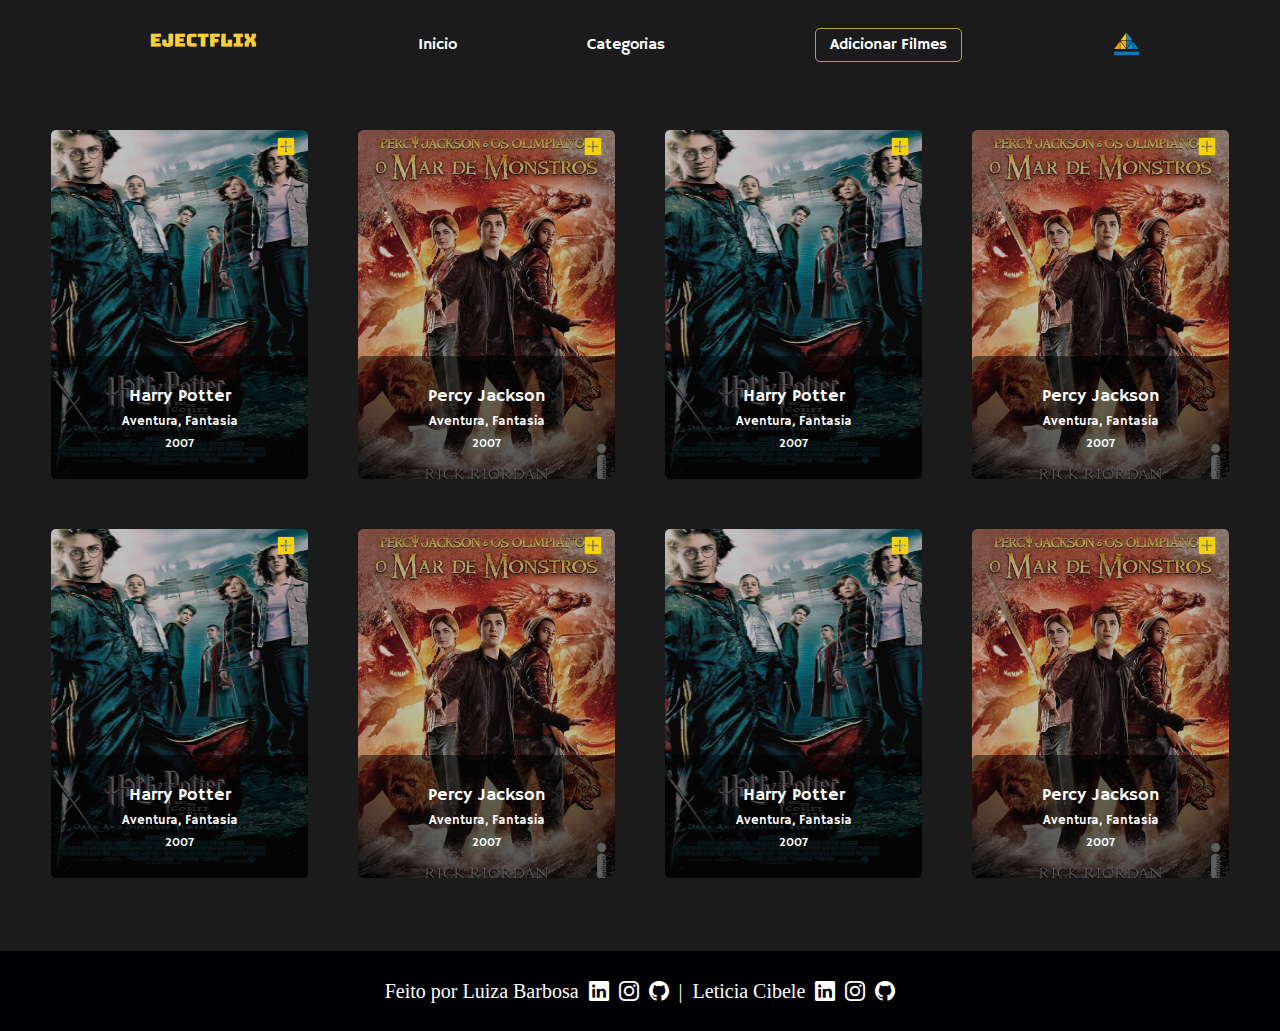
==== index.html @ 3040f32c "add index" ====
<!DOCTYPE html>
<html lang="pt-br">
<head>
    <meta charset="UTF-8">
    <meta name="viewport" content="width=device-width, initial-scale=1.0">
    <title>Filmes</title>

    <link rel="shortcut icon" href="assets/img/favicon.ico" type="image/x-icon">

    <link rel="stylesheet" href="https://cdn.jsdelivr.net/npm/bootstrap-icons@1.11.3/font/bootstrap-icons.min.css"> <!-- Biblioteca de Icons Bootstrap-->

    <link rel="stylesheet" href="assets/css/reset.css">
    <link rel="stylesheet" href="assets/css/style.css">
    <link rel="stylesheet" href="assets/css/modal.css">

</head>
<body class="background-pagina-filmes">

    <header class="cabecalho">
        <div class="logo-eject-flix">
            <img src="assets/img/logos/Logo EJECTFLIX.png" alt="Logo EjectFlix">
        </div>

        <nav class="navbar">
            <ul class="navbar-menu">
                <li><a class="menu-link" href="index.html">Inicio</a></li>
                <li><a class="menu-link" href="assets/pages/categorias.html">Categorias</a></li>
            </ul>
        </nav>

        <button class="btn-adicionar-filmes" id="btn-adicionar-filmes">Adicionar Filmes</button>

        <div class="logo-eject">
            <img src="assets/img/logos/EJECTICONE FUNDO ESCURO 1.png" alt="">
        </div>
    </header>

    <main class="container-filmes" id="container-filmes">

        <section class="filme">
            <img class="filme-imagem" src="assets/img/capas-filmes/harrypotter1.png" alt="Filme Harry Porter">

            <img class="img-open-modal" src="assets/img/icons/ph_plus-fill.png" alt="Icone de abrir o modal">

            <div class="informacoes-filme">
                <h2 class="titulo-filme">Harry Potter</h2>
                <p class="categoria-filme">Aventura, Fantasia </p>
                <p class="ano-filme">2007</p>
            </div>
        </section>

        <section class="filme">
            <img class="filme-imagem" src="assets/img/capas-filmes/harrypotter2.png" alt="Filme Harry Porter">

            <img class="img-open-modal" src="assets/img/icons/ph_plus-fill.png" alt="Icone do modal">

            <div class="informacoes-filme">
                <h2 class="titulo-filme">Percy Jackson</h2>
                <p class="categoria-filme">Aventura, Fantasia</p>
                <p class="ano-filme">2007</p>
            </div>
        </section>

        <section class="filme">
            <img class="filme-imagem" src="assets/img/capas-filmes/harrypotter1.png" alt="Filme Harry Porter">

            <img class="img-open-modal" src="assets/img/icons/ph_plus-fill.png" alt="Icone do modal">

            <div class="informacoes-filme">
                <h2 class="titulo-filme">Harry Potter</h2>
                <p class="categoria-filme">Aventura, Fantasia </p>
                <p class="ano-filme">2007</p>
            </div>
        </section>

        <section class="filme">
            <img class="filme-imagem" src="assets/img/capas-filmes/harrypotter2.png" alt="Filme Harry Porter">

            <img class="img-open-modal" src="assets/img/icons/ph_plus-fill.png" alt="Icone do modal">

            <div class="informacoes-filme">
                <h2 class="titulo-filme">Percy Jackson</h2>
                <p class="categoria-filme">Aventura, Fantasia</p>
                <p class="ano-filme">2007</p>
            </div>

        </section>

        <section class="filme">
            <img class="filme-imagem" src="assets/img/capas-filmes/harrypotter1.png" alt="Filme Harry Porter">

            <img class="img-open-modal" src="assets/img/icons/ph_plus-fill.png" alt="Icone do modal">

            <div class="informacoes-filme">
                <h2 class="titulo-filme">Harry Potter</h2>
                <p class="categoria-filme">Aventura, Fantasia </p>
                <p class="ano-filme">2007</p>
            </div>
        </section>

        <section class="filme">
            <img class="filme-imagem" src="assets/img/capas-filmes/harrypotter2.png" alt="Filme Harry Porter">

            <img class="img-open-modal" src="assets/img/icons/ph_plus-fill.png" alt="Icone do modal">

            <div class="informacoes-filme">
                <h2 class="titulo-filme">Percy Jackson</h2>
                <p class="categoria-filme">Aventura, Fantasia</p>
                <p class="ano-filme">2007</p>
            </div>

        </section>

        <section class="filme">
            <img class="filme-imagem" src="assets/img/capas-filmes/harrypotter1.png" alt="Filme Harry Porter">

            <img class="img-open-modal" src="assets/img/icons/ph_plus-fill.png" alt="Icone do modal">

            <div class="informacoes-filme">
                <h2 class="titulo-filme">Harry Potter</h2>
                <p class="categoria-filme">Aventura, Fantasia </p>
                <p class="ano-filme">2007</p>
            </div>
        </section>

        <section class="filme">
            <img class="filme-imagem" src="assets/img/capas-filmes/harrypotter2.png" alt="Filme Harry Porter">

            <img class="img-open-modal" src="assets/img/icons/ph_plus-fill.png" alt="Icone do modal">

            <div class="informacoes-filme">
                <h2 class="titulo-filme">Percy Jackson</h2>
                <p class="categoria-filme">Aventura, Fantasia</p>
                <p class="ano-filme">2007</p>
            </div>

        </section>

    </main>

    <div class="modal-adicionar-filme" id="modal-adicionar-filme">
        <div class="icone-fechar-modal" id="icone-fechar-modal">
            <i class="bi bi-x-lg"></i>
        </div>

        <h2 class="titulo-modal">Adicionar Filme à lista:</h2>

        <form class="form-modal-adicionar-filme" id="form-modal-adicionar-filme">
            <div class="container-form">
                <div class="form-lado-esquerdo">
                    <label for="imagem-filme" class="label-img">Endereço da imagem</label>
                    <input type="url" placeholder="Insira o link da imagem" id="imagem-filme" name="imagem-filme" required>

                    <label for="categoria-filme">Categoria</label>
                    <input type="text" placeholder="Insira a categoria do filme" id="categoria-filme" name="categoria-filme" required>
                </div>

                <div class="form-lado-direito">
                    <label for="titulo-filme">Nome do filme</label>
                    <input type="text" placeholder="Insira o titulo do filme" id="titulo-filme" name="titulo-filme" required>

                    <label for="ano-filme">Ano de lançamento</label>
                    <input type="date" placeholder="Insira o ano de lançamento" id="ano-filme" name="ano-filme" required>
                </div>
            </div>

            <button type="submit">Adicionar</button>
        </form>
    </div>

    <footer class="rodade">
        <div class="rodape-informacoes">
            <p>Feito por Luiza Barbosa</p>
            <a href="http://www.linkedin.com/in/m-luiza-barbosa" target="_blank"> <i class="bi bi-linkedin icon-rede-social"> </i></a>
            <a href="https://www.instagram.com/luiza.c.b/" target="_blank"> <i class="bi bi-instagram icon-rede-social"> </i></a>
            <a href="https://github.com/Luizacb" target="_blank"> <i class="bi bi-github icon-rede-social"> </i></a>
            <p class="barra-rodape"> | </p>
        </div>

        <div class="rodape-informacoes">
            <p>Leticia Cibele</p>
            <a href="https://www.linkedin.com/in/let%C3%ADcia-cibele-94bb74311/" target="_blank"> <i class="bi bi-linkedin icon-rede-social"> </i></a>
            <a href="https://www.instagram.com/leh_cibelle/" target="_blank"> <i class="bi bi-instagram icon-rede-social"> </i></a>
            <a href="https://github.com/lehcibele" target="_blank"> <i class="bi bi-github icon-rede-social"> </i></a>
        </div>
    </footer>

    <script src="assets/js/modal-adicionar-filmes.js"></script>
    
</body>
</html>
---- assets/css/style.css ----
@import url('https://fonts.googleapis.com/css2?family=Hammersmith+One&display=swap');

.background-pagina-filmes {
    background: #1B1B1B;
}

.cabecalho {
    display: flex;
    justify-content: center;
    align-items: center;
    height: 90px;
    gap: 150px;
}

.navbar-menu {
    display: flex;
    gap: 130px;
}

.menu-link{
    font-family: "Hammersmith One", sans-serif;
    text-decoration: none;
    font-style: normal;
    font-weight: 400;
    font-size: 16px;
    line-height: 20px;
    color: #FFFFFF;
    position: relative;
}

.menu-link::after {
    content: '';
    position: absolute;
    width: 0;
    height: 2px;
    bottom: 0;
    left: 0;
    background-color: rgba(227, 199, 45, 0.8);
    transition: width 0.3s ease-out; 
}

.menu-link:hover::after {
    width: 100%;
}

.btn-adicionar-filmes {
    width: 147px;
    height: 34px;
    padding: 0;
    margin: 0;
    background: none;
    border: 1px solid rgba(227, 199, 45, 0.8);
    border-radius: 5px;
    font-family: "Hammersmith One", sans-serif;
    font-style: normal;
    font-weight: 400;
    font-size: 16px;
    line-height: 20px;
    color: #FFFFFF;
}

.btn-adicionar-filmes:hover {
    transition: 0.3s;
    background-color: rgba(227, 199, 45, 0.8);
}

.container-filmes {
    margin-top: 40px;
    display: flex;
    justify-content: center;
    gap: 50px;
    flex-wrap: wrap;
}

.filme {
    width: 257px;
    height: 349px;
    position: relative;
}

.filme .filme-imagem {
    width: 100%;
    height: 100%;
    border-radius: 5px;
    opacity: 0.9;
}

.img-open-modal {
    position: absolute;
    right: 11px;
    top: 5px;
}

.informacoes-filme {
    position: absolute;
    top: 226px;
    width: 257px;
    height: 123px;
    color: #FFFFFF;
    background: rgba(0, 0, 0, 0.5);
    border-radius: 5px;
    display: flex;
    flex-direction: column;
    align-items: center;
    justify-content: center;
    gap: 10px;
    font-family: "Hammersmith One", sans-serif;
    font-style: normal;
    font-weight: 400;
}



.titulo-filme {
    font-weight: 400;
    font-size: 18px;
    line-height: 20px;
}

.categoria-filme {
    font-size: 13px;
    line-height: 12px;
}

.ano-filme {
    font-size: 12px;
    line-height: 12px;
}

.rodade {
    background-color: #010104;
    height: 80px;
    display: flex;
    justify-content: center;
    margin-top: 73px;
    gap: 10px;
    font-family: 'Roboto Mono';
    font-style: normal;
    font-weight: 400;
    font-size: 20px;
    line-height: 16px;
    color: #FFFFFF;
}

.rodape-informacoes {
    display: flex;
    gap: 10px;
    justify-content: center;
    align-items: center;
}

.icon-rede-social {
    color: #FFFFFF;
}

.icon-rede-social:hover {
    color: rgba(227, 199, 45, 0.8);
}
---- assets/css/modal.css ----
.modal-adicionar-filme {
    display: none;
    width: 550px;
    height: 372px;
    position: fixed;
    top: 50%;
    left: 50%;
    transform: translate(-50%, -50%);
    background: rgba(227, 199, 45, 0.8);
    border-radius: 5px;
}

.icone-fechar-modal {
    display: flex;
    justify-content: center; 
    align-items: center;
    margin-left: 480px;
    margin-top: 11px;
    width: 35px;
    height: 35px;
    color: #FFFFFF;
    font-size: 25px;
}

.icone-fechar-modal:hover {
    color: #000000;
    background-color: #FFFFFF;
}

.titulo-modal {
    margin-top: 20px;
    font-family: "Hammersmith One", sans-serif;
    font-style: normal;
    font-weight: 400;
    font-size: 38px;
    line-height: 25px;
    color: #000000;
    text-align: center;
}

.form-modal-adicionar-filme {
    display: none;
    display: flex;
    flex-direction: column;
    justify-content: center;
    align-items: center;
}

.container-form {
    display: flex;
    justify-content: center;
    gap: 30px;
}

.form-lado-esquerdo label, .form-lado-direito label {
    display: block;
    margin-top: 40px;
    margin-bottom: 10px;
    font-family: "Hammersmith One", sans-serif;
    font-style: normal;
    font-weight: 400;
    font-size: 18px;
    line-height: 12px;
    color: #000000;
}

.form-lado-esquerdo input, .form-lado-direito input {
    box-sizing: border-box;
    width: 180px;
    height: 31px;
    border: 0.5px solid #DBDBDB;
    border-radius: 3px;
    background-color: transparent;
}

.form-lado-esquerdo input::placeholder, .form-lado-direito input::placeholder {
    font-family: "Hammersmith One", sans-serif;
    font-style: normal;
    font-weight: 400;
    font-size: 13px;
    line-height: 12px;
    padding: 5px;
    color: #000000;
}

.form-modal-adicionar-filme button[type="submit"] {
    background: none;
    box-sizing: border-box;
    border: 0.5px solid #DBDBDB;
    border-radius: 3px;
    margin-top: 35px;
    width: 170px;
    height: 40px;
    font-family: "Hammersmith One", sans-serif;
    font-style: normal;
    font-weight: 400;
    font-size: 18px;
    line-height: 15px;
    color: #000000;
    padding: 5px;
}

.form-modal-adicionar-filme button[type="submit"]:hover {
    background-color: #DBDBDB;
}
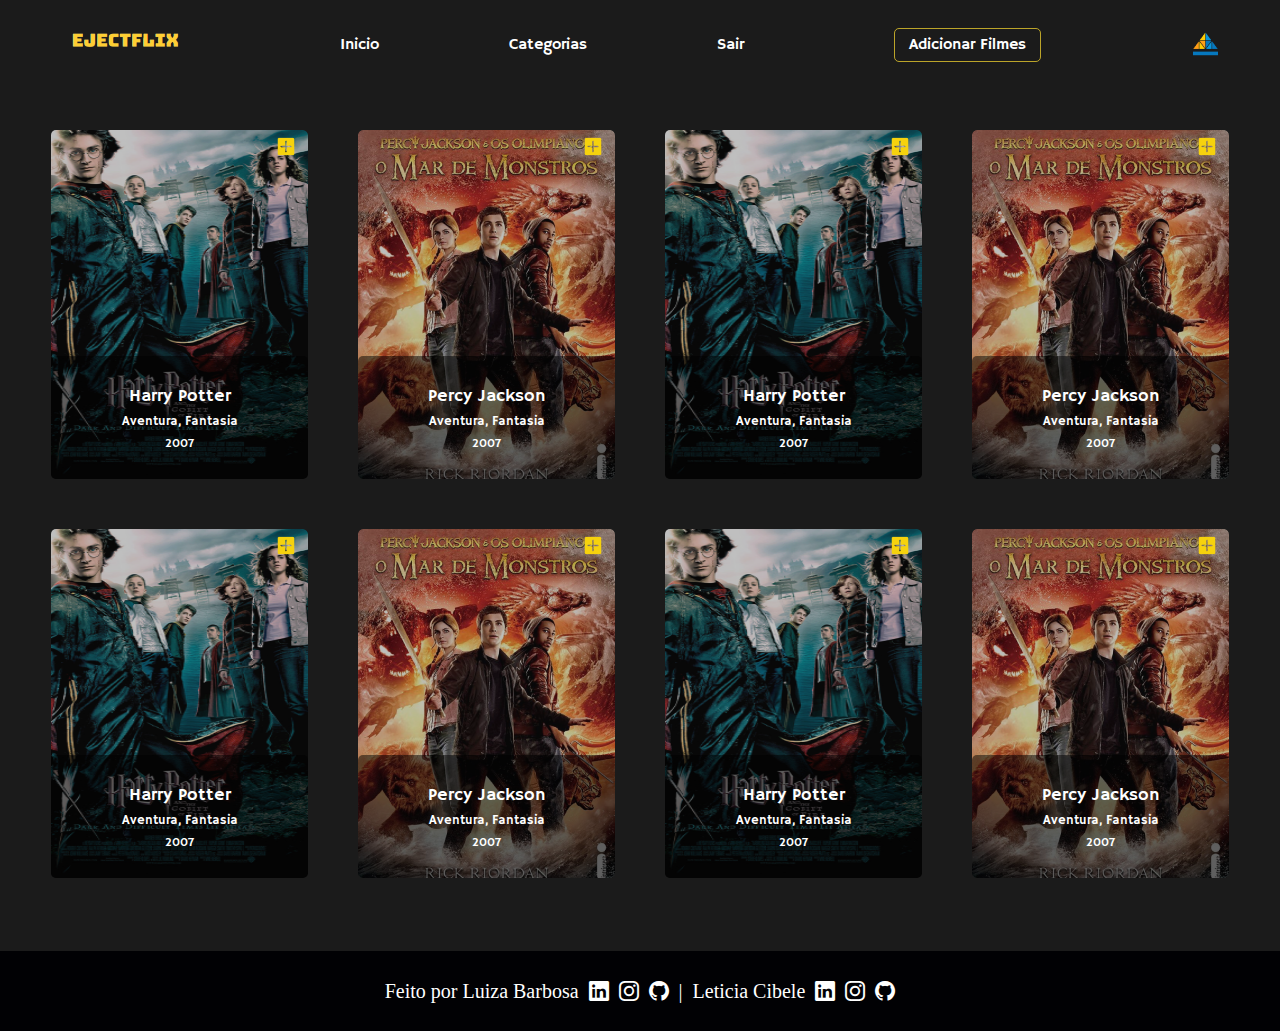
==== commit af72f359: "add arquivo categoria.html" ====
--- a/index.html
+++ b/index.html
@@ -25,6 +25,7 @@
             <ul class="navbar-menu">
                 <li><a class="menu-link" href="index.html">Inicio</a></li>
                 <li><a class="menu-link" href="assets/pages/categorias.html">Categorias</a></li>
+                <li><a class="menu-link" href="assets/pages/login_cadastro.html">Sair</a></li>
             </ul>
         </nav>
 
